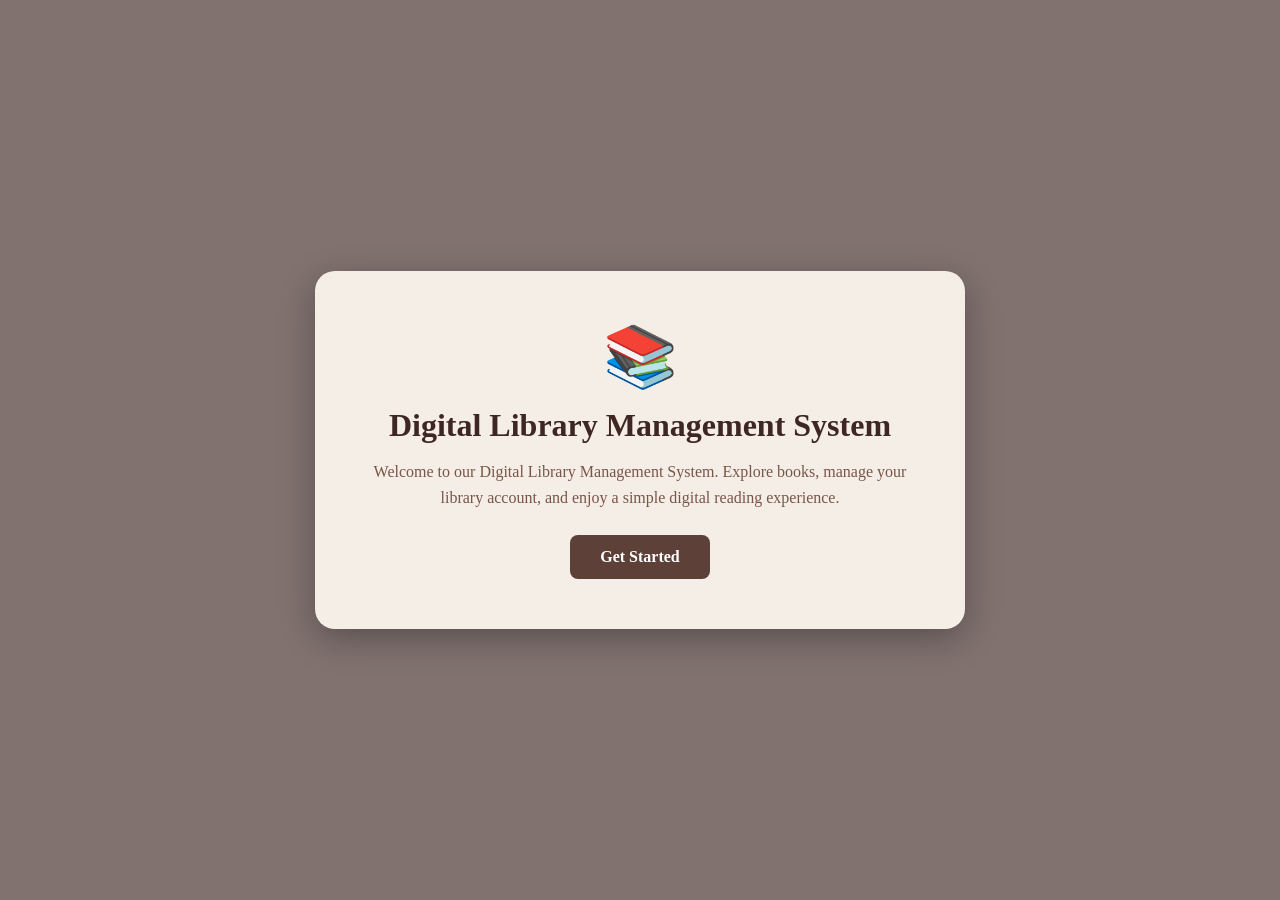
==== index.html @ f6a93c34 "Rename mini-project/index.html to index.html" ====
<!DOCTYPE html>
<html lang="en">

<head>
    <meta charset="UTF-8">

    <meta name="viewport"
        content="width=device-width, initial-scale=1.0">

    <title>Digital Library Management System</title>

    <style>
        * {
            margin: 0;
            padding: 0;
            box-sizing: border-box;
        }

        body {
            min-height: 100vh;

            font-family: Josefin Sans;

            background-image:
            url("../assets/library1.jpg");
                

            background-size: cover;
            background-position: center;

            display: flex;
            justify-content: center;
            align-items: center;
        }

        .overlay {
            width: 100%;
            min-height: 100vh;

            display: flex;
            justify-content: center;
            align-items: center;

            background: rgba(62, 39, 35, 0.65);
        }

        .welcome-box {
            width: 90%;
            max-width: 650px;

            text-align: center;

            padding: 50px 40px;

            background: #f5eee6; 

            border-radius: 20px;

            box-shadow:
                0 10px 35px rgba(0, 0, 0, 0.3);
        }

        .icon {
            font-size: 60px;
            margin-bottom: 15px;
        }

        h1 {
            color: #3e2723;
            margin-bottom: 15px;
        }

        p {
            color: #795548;
            line-height: 1.6;
            margin-bottom: 25px;
        }

        .get-started {
            display: inline-block;

            padding: 13px 30px;

            background: #5d4037;

            color: white;

            text-decoration: none;

            border-radius: 8px;

            font-weight: bold;
        }

        .get-started:hover {
            background: #3e2723;
        }
    </style>

</head>

<body>

    <div class="overlay">

        <div class="welcome-box">

            <div class="icon">📚</div>

            <h1>
                Digital Library Management System
            </h1>

            <p>
                Welcome to our Digital Library Management System.
                Explore books, manage your library account,
                and enjoy a simple digital reading experience.
            </p>

            <a href="../pages/login.html" class="get-started">
                Get Started
            </a>

        </div>

    </div>

</body>

</html>
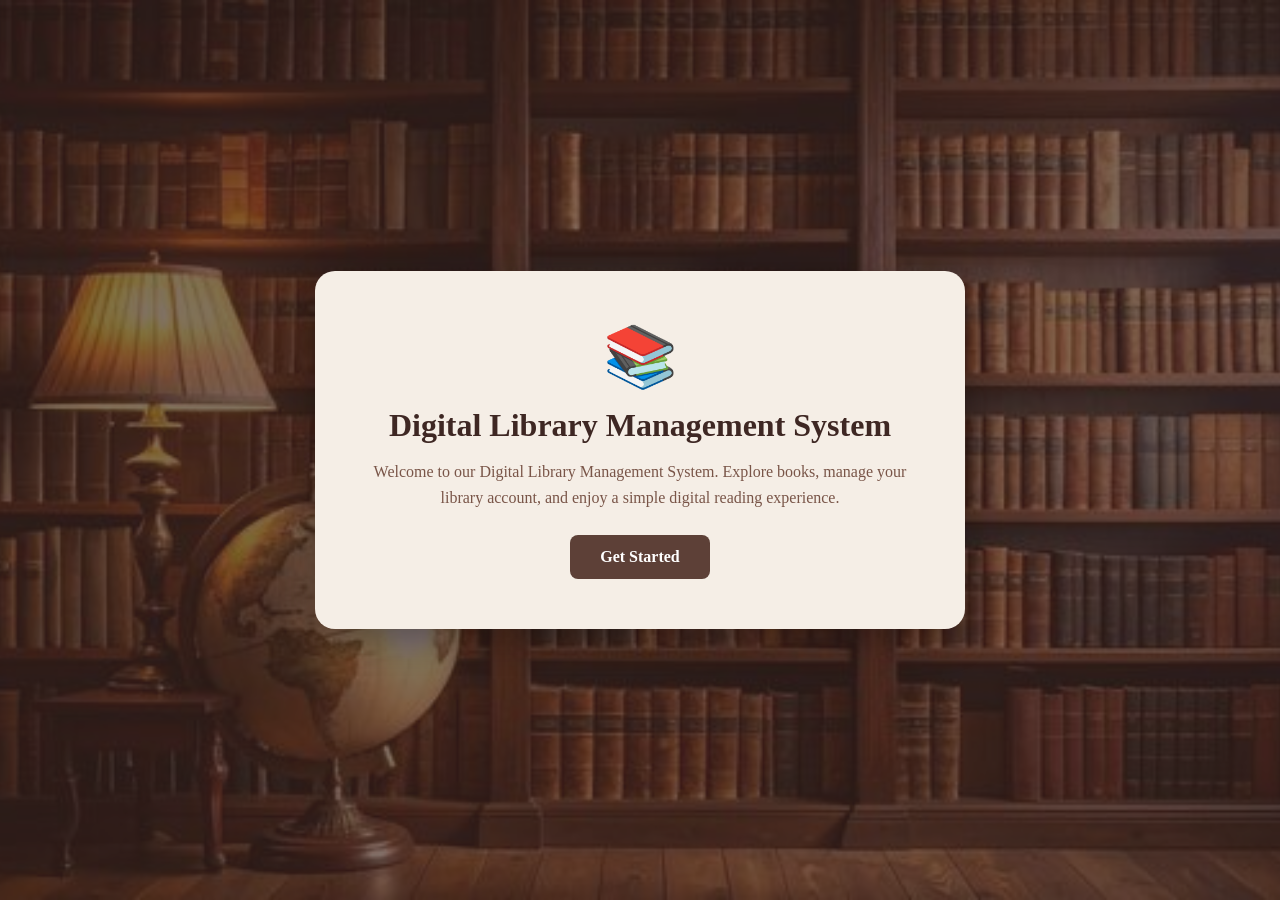
==== commit 4933b04a: "Add files via upload" ====
--- a/index.html
+++ b/index.html
@@ -127,4 +127,4 @@
 
 </body>
 
-</html>
+</html>
